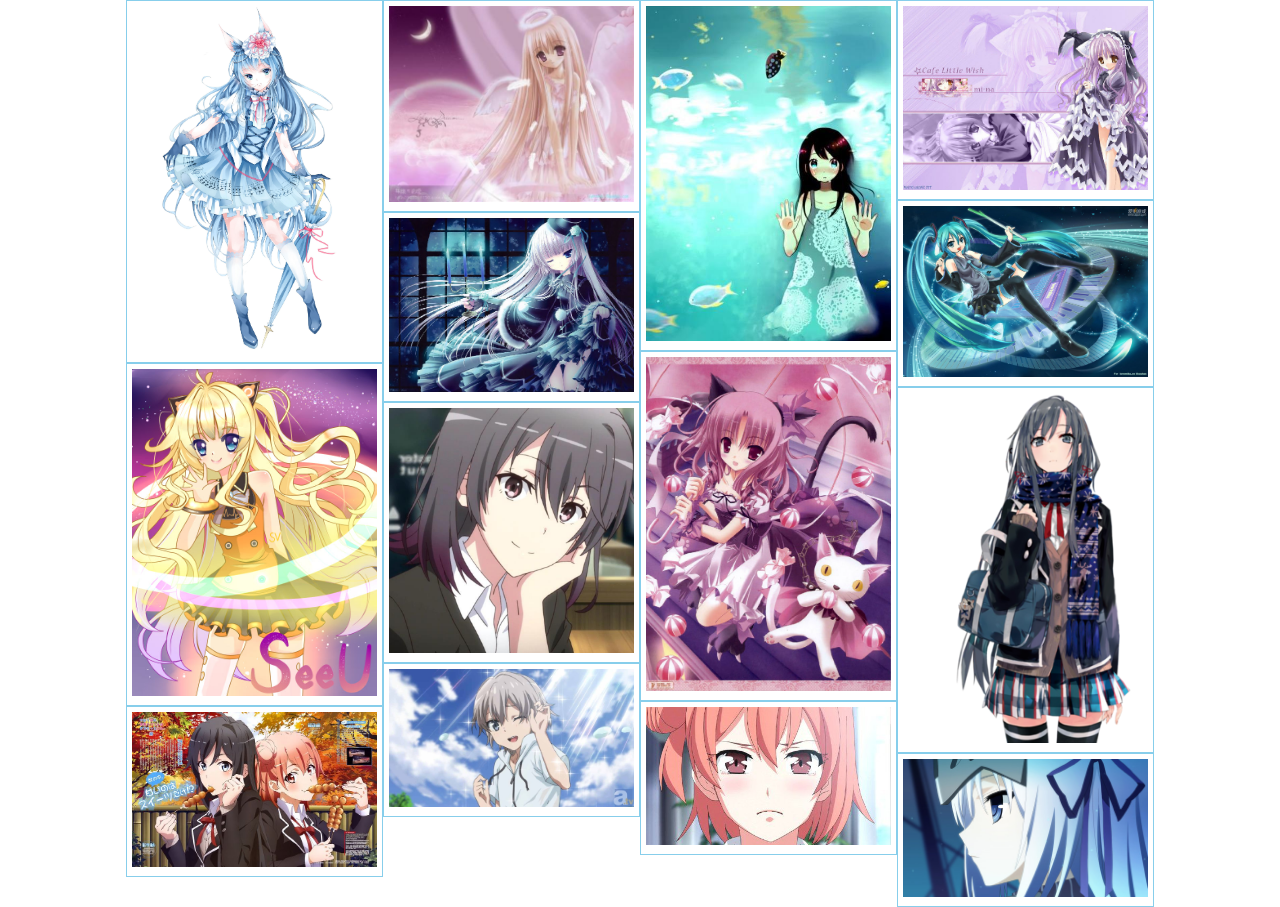
==== index.html @ 5865600a "Update index.html" ====
<!DOCTYPE html>
<html>
<head>
	<meta charset="utf-8">
	<meta name="viewport" content="width=device-width,initial-scale=1.0">
	<title>瀑布流效果-懒加载</title>
	<link rel="stylesheet" type="text/css" href="style.css">

</head>
<body>
	<div id="container">
		<div class="box">
			<div class="box_img">
				<a href="images/1.jpg">
					<img src="images/1.jpg"  >
				</a>
			</div>
		</div>
		<div class="box">
			<div class="box_img">
				<a href="images/2.jpg">
					<img src="images/2.jpg"  >
				</a>
			</div>
		</div>
		<div class="box">
			<div class="box_img">
				<a href="images/2.jpg">
					<img src="images/3.jpg"  >
				</a>
			</div>
		</div>
		<div class="box">
			<div class="box_img">
				<a href="images/4.jpg">
					<img src="images/4.jpg"  >
				</a>
			</div>
		</div>
		<div class="box">
			<div class="box_img">
				<a href="images/5.jpg">
					<img src="images/5.jpg"  >
				</a>
			</div>
		</div>
		<div class="box">
			<div class="box_img">
				<a href="images/6.jpg">
					<img src="images/6.jpg"  >
				</a>
			</div>
		</div>
		<div class="box">
			<div class="box_img">
				<a href="images/7.jpg">
					<img src="images/7.jpg"  >
				</a>
			</div>
		</div>
		<div class="box">
			<div class="box_img">
				<a href="images/8.png">
					<img src="images/8.png"  >
				</a>
			</div>
		</div>
		<div class="box">
			<div class="box_img">
				<a href="images/9.png">
					<img src="images/9.png"  >
				</a>
			</div>
		</div>
		<div class="box">
			<div class="box_img">
				<a href="images/10.jpg">
					<img src="images/10.jpg"  >
				</a>
			</div>
		</div>
		<div class="box">
			<div class="box_img">
				<a href="images/11.jpg">
					<img src="images/11.jpg"  >
				</a>
			</div>
		</div>
		<div class="box">
			<div class="box_img">
				<a href="images/12.jpg">
					<img src="images/12.jpg"  >
				</a>
			</div>
		</div>
		<div class="box">
			<div class="box_img">
				<a href="images/13.jpg">
					<img src="images/13.jpg"  >
				</a>
			</div>
		</div>
		<div class="box">
			<div class="box_img">
				<a href="images/14.jpg">
					<img src="images/14.jpg"  >
				</a>
			</div>
		</div>

	</div>
</body>
<script type="text/javascript" src="add.js"></script>
</html>
---- style.css ----
*{
	margin: 0;
	padding: 0;
}
#container{
	margin: 0 auto;
	position:relative;
}
.box{
	float: left;
	border: 1px solid skyblue;
	padding:5px;
}
.box_img img{
	width:245px;
	height: auto;
}
@media screen and (max-width:480px){
	#container{
		width: 300px;
	}
}
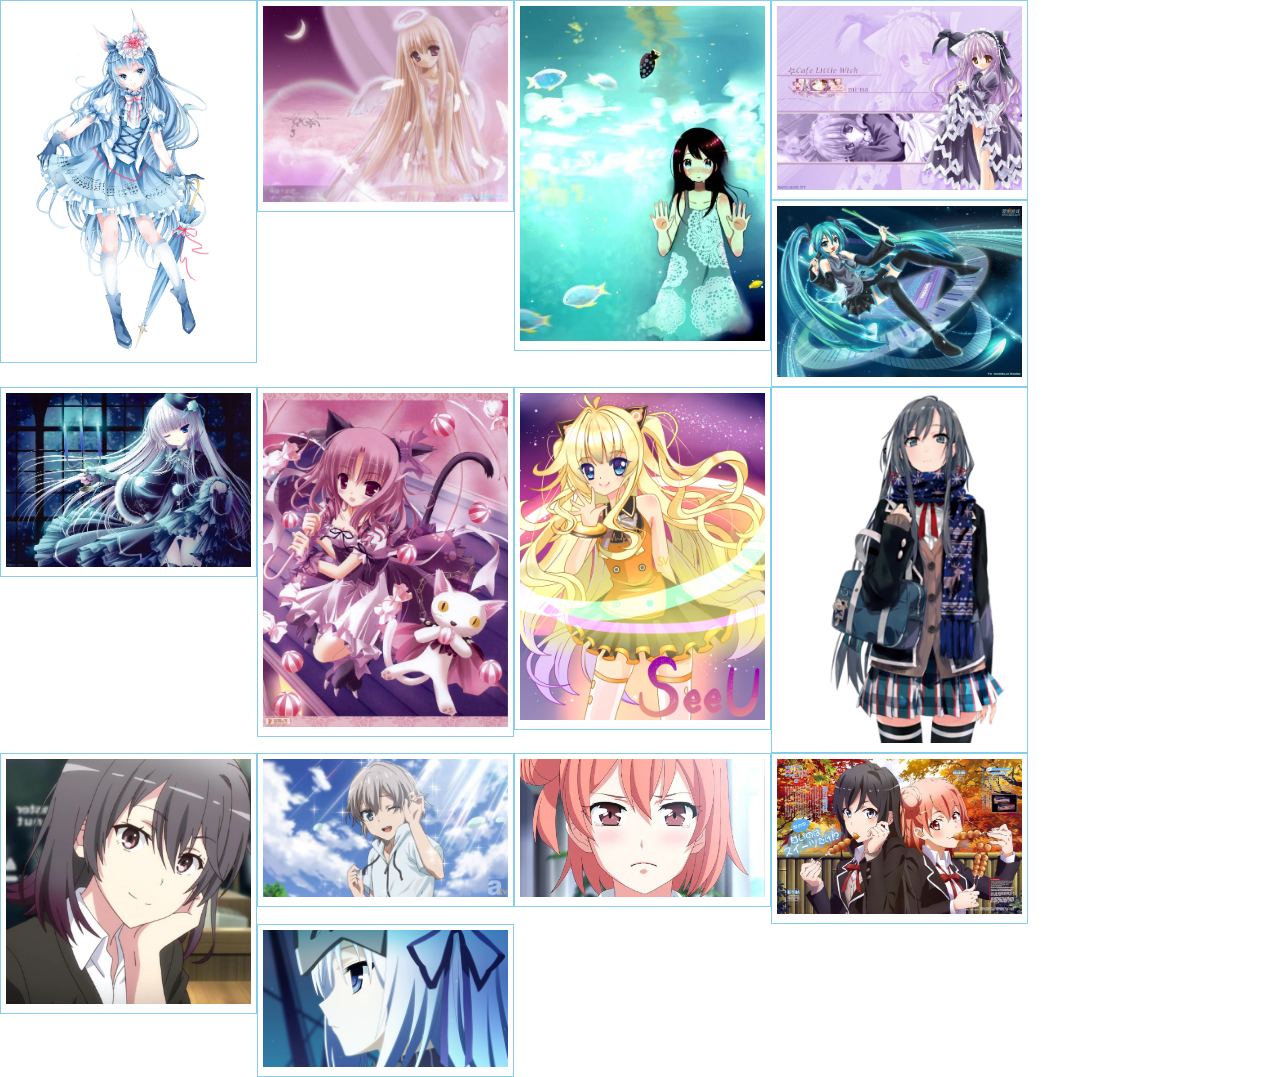
==== commit 2d010123: "Update index.html" ====
--- a/index.html
+++ b/index.html
@@ -110,5 +110,5 @@
 
 	</div>
 </body>
-<script type="text/javascript" src="add.js"></script>
+<script type="text/htmlpreview" src="add.js"></script>
 </html>
--- a/style.css
+++ b/style.css
@@ -1,6 +1,10 @@
 *{
 	margin: 0;
 	padding: 0;
+}
+a{
+	text-decoration:none;
+	cursor:pointer;
 }
 #container{
 	margin: 0 auto;
@@ -19,4 +23,4 @@
 	#container{
 		width: 300px;
 	}
-}+}
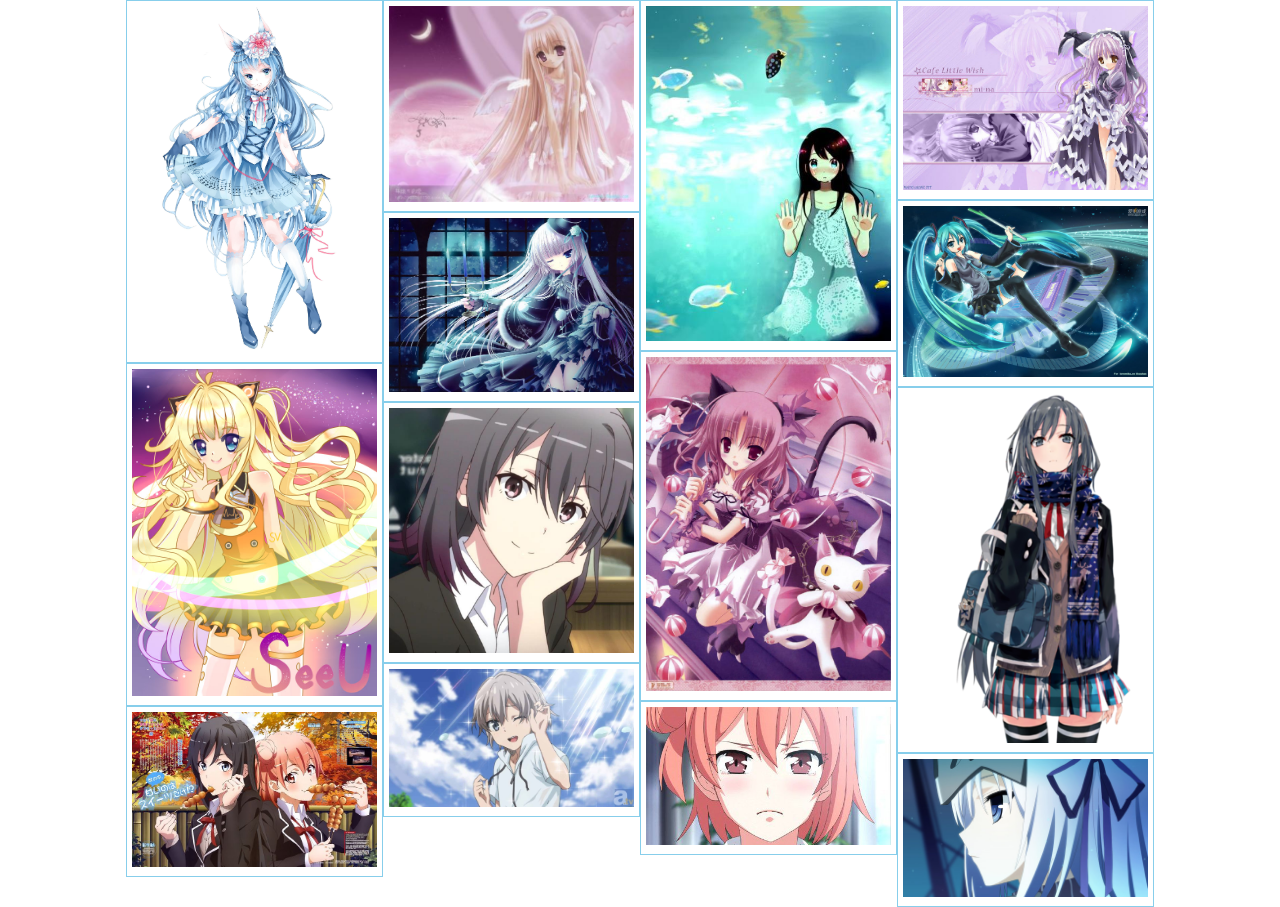
==== commit ed5e53f7: "Update index.html" ====
--- a/index.html
+++ b/index.html
@@ -110,5 +110,5 @@
 
 	</div>
 </body>
-<script type="text/htmlpreview" src="add.js"></script>
+	<script type="text/javaScript" src="add.js"></script>
 </html>
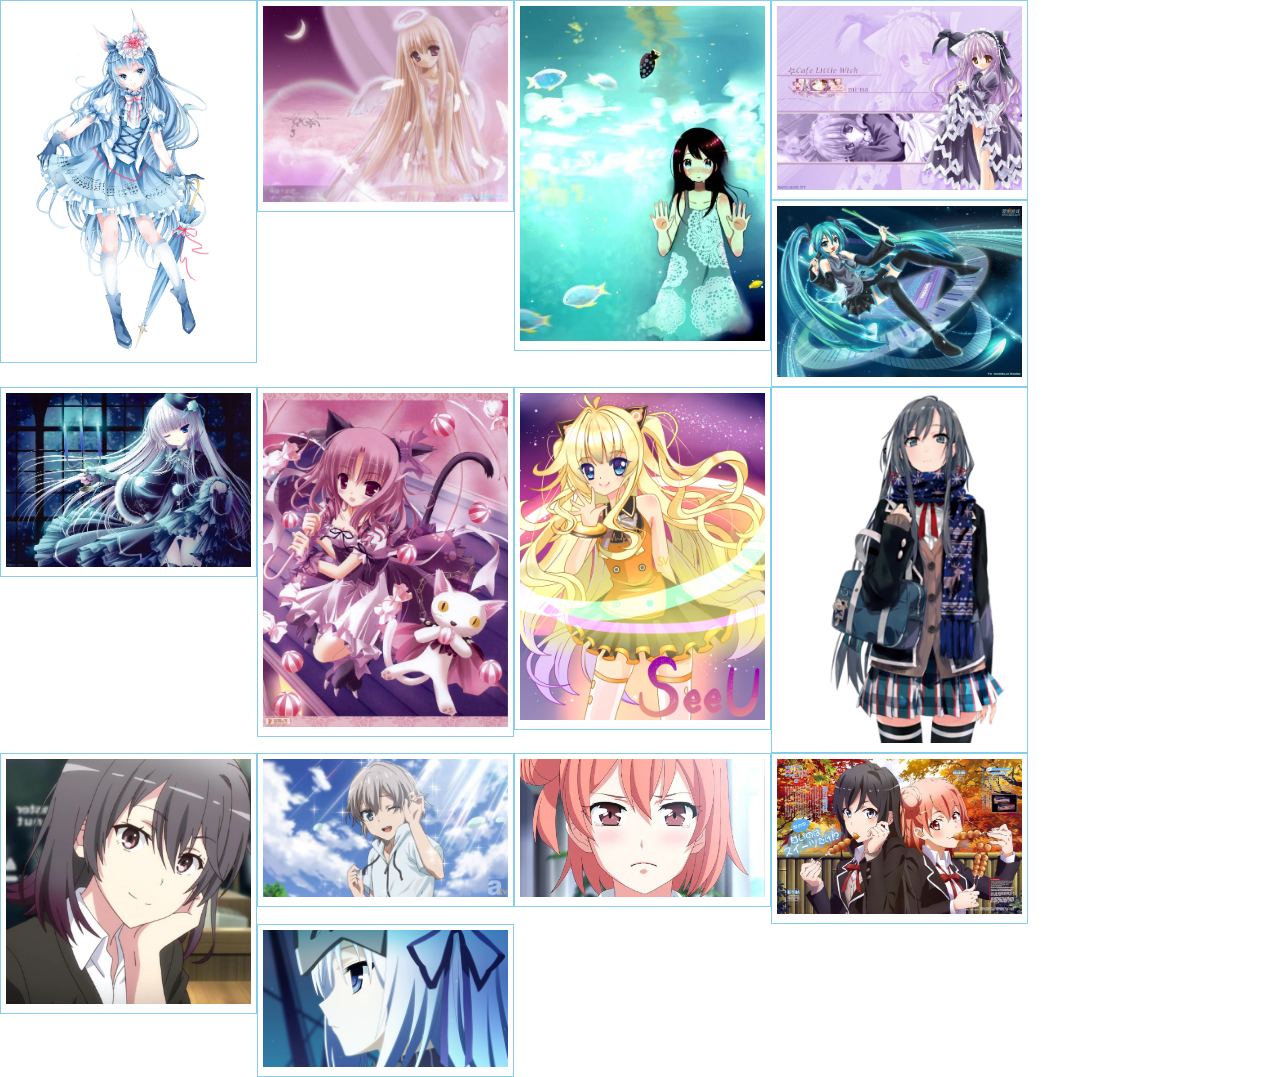
==== commit b116528a: "Update index.html" ====
--- a/index.html
+++ b/index.html
@@ -110,5 +110,5 @@
 
 	</div>
 </body>
-	<script type="text/javaScript" src="add.js"></script>
+	<script type="text/htmlpreview" src="add.js"></script>
 </html>
